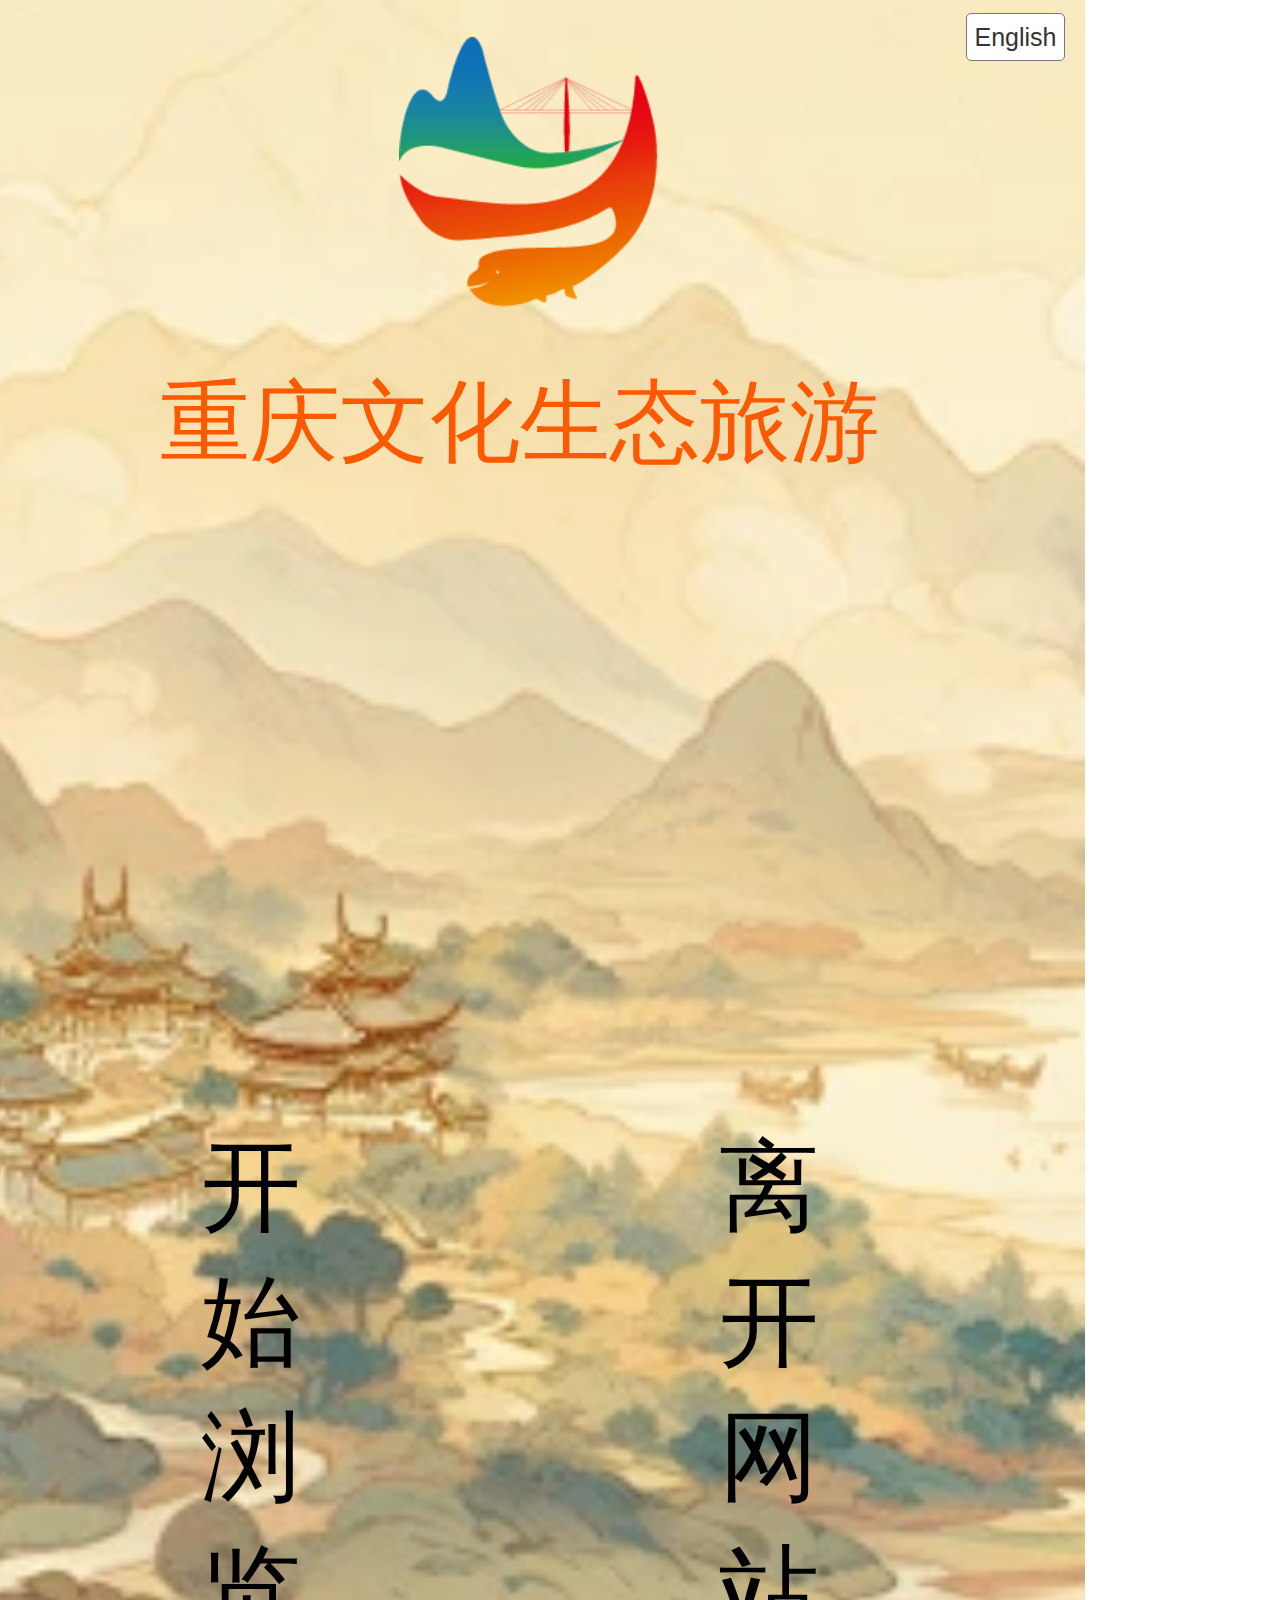
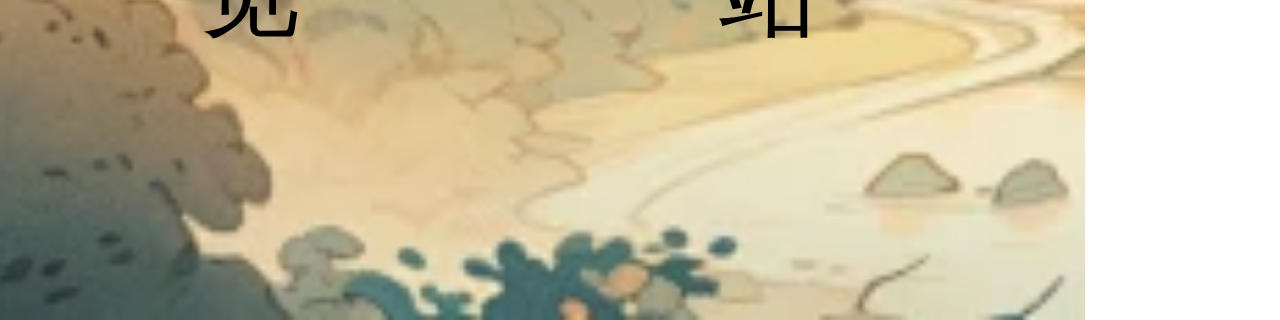
==== 手机页面1.html @ 4e3f920a "0.1" ====
﻿<!DOCTYPE html>
<html>
  <head>
    <title>手机页面1</title>
    <meta http-equiv="X-UA-Compatible" content="IE=edge"/>
    <meta http-equiv="content-type" content="text/html; charset=utf-8"/>
    <link href="resources/css/axure_rp_page.css" type="text/css" rel="stylesheet"/>
    <link href="data/styles.css" type="text/css" rel="stylesheet"/>
    <link href="files/手机页面1/styles.css" type="text/css" rel="stylesheet"/>
    <script src="resources/scripts/jquery-3.2.1.min.js"></script>
    <script src="resources/scripts/axure/axQuery.js"></script>
    <script src="resources/scripts/axure/globals.js"></script>
    <script src="resources/scripts/axutils.js"></script>
    <script src="resources/scripts/axure/annotation.js"></script>
    <script src="resources/scripts/axure/axQuery.std.js"></script>
    <script src="resources/scripts/axure/doc.js"></script>
    <script src="resources/scripts/messagecenter.js"></script>
    <script src="resources/scripts/axure/events.js"></script>
    <script src="resources/scripts/axure/recording.js"></script>
    <script src="resources/scripts/axure/action.js"></script>
    <script src="resources/scripts/axure/expr.js"></script>
    <script src="resources/scripts/axure/geometry.js"></script>
    <script src="resources/scripts/axure/flyout.js"></script>
    <script src="resources/scripts/axure/model.js"></script>
    <script src="resources/scripts/axure/repeater.js"></script>
    <script src="resources/scripts/axure/sto.js"></script>
    <script src="resources/scripts/axure/utils.temp.js"></script>
    <script src="resources/scripts/axure/variables.js"></script>
    <script src="resources/scripts/axure/drag.js"></script>
    <script src="resources/scripts/axure/move.js"></script>
    <script src="resources/scripts/axure/visibility.js"></script>
    <script src="resources/scripts/axure/style.js"></script>
    <script src="resources/scripts/axure/adaptive.js"></script>
    <script src="resources/scripts/axure/tree.js"></script>
    <script src="resources/scripts/axure/init.temp.js"></script>
    <script src="resources/scripts/axure/legacy.js"></script>
    <script src="resources/scripts/axure/viewer.js"></script>
    <script src="resources/scripts/axure/math.js"></script>
    <script src="resources/scripts/axure/jquery.nicescroll.min.js"></script>
    <script src="data/document.js"></script>
    <script src="files/手机页面1/data.js"></script>
    <script type="text/javascript">
      $axure.utils.getTransparentGifPath = function() { return 'resources/images/transparent.gif'; };
      $axure.utils.getOtherPath = function() { return 'resources/Other.html'; };
      $axure.utils.getReloadPath = function() { return 'resources/reload.html'; };
    </script>
  </head>
  <body>
    <div id="base" class="">

      <!-- Unnamed (图像 ) -->
      <div id="u6" class="ax_default image">
        <img id="u6_img" class="img " src="images/手机页面1/u6.png"/>
        <div id="u6_text" class="text " style="display:none; visibility: hidden">
          <p></p>
        </div>
      </div>

      <!-- Unnamed (矩形) -->
      <div id="u7" class="ax_default _一级标题">
        <div id="u7_div" class=""></div>
        <div id="u7_text" class="text ">
          <p><span>重庆文化生态旅游</span></p>
        </div>
      </div>

      <!-- Unnamed (矩形) -->
      <div id="u8" class="ax_default button">
        <img id="u8_img" class="img " src="images/手机页面1/u8.svg"/>
        <div id="u8_text" class="text ">
          <p><span>开</span></p><p><span>始</span></p><p><span>浏</span></p><p><span>览</span></p>
        </div>
      </div>

      <!-- Unnamed (图像 ) -->
      <div id="u9" class="ax_default image">
        <img id="u9_img" class="img " src="images/页面_1/u4.png"/>
        <div id="u9_text" class="text " style="display:none; visibility: hidden">
          <p></p>
        </div>
      </div>

      <!-- Unnamed (矩形) -->
      <div id="u10" class="ax_default button">
        <div id="u10_div" class=""></div>
        <div id="u10_text" class="text ">
          <p><span>English</span></p>
        </div>
      </div>

      <!-- Unnamed (矩形) -->
      <div id="u11" class="ax_default button">
        <img id="u11_img" class="img " src="images/手机页面1/u8.svg"/>
        <div id="u11_text" class="text ">
          <p><span>离开网站</span></p>
        </div>
      </div>
    </div>
    <script src="resources/scripts/axure/ios.js"></script>
  </body>
</html>
---- resources/css/axure_rp_page.css ----
﻿/* so the window resize fires within a frame in IE7 */
html, body {
    height: 100%;
}

.mobileFrameCursor div * {
    cursor: inherit !important;
}

a {
    color: inherit;
}

p {
    margin: 0px;
    text-rendering: optimizeLegibility;
    font-feature-settings: "kern" 1;
    -webkit-font-feature-settings: "kern";
    -moz-font-feature-settings: "kern";
    -moz-font-feature-settings: "kern=1";
    font-kerning: normal;
}

ul {
    margin:0px;
}

iframe {
    background: #FFFFFF;
}

/* to match IE with C, FF */
input {
    padding: 1px 0px 1px 0px;
    box-sizing: border-box;
    -moz-box-sizing: border-box;
}

input[type=text]::-ms-clear {
    width: 0;
    height: 0;
    display: none;
}

textarea {
    margin: 0px;
    box-sizing: border-box;
    -moz-box-sizing: border-box;
}

.focused:focus, .selectedFocused:focus {
    outline: none;
}

div.intcases {
    font-family: arial; 
    font-size: 12px;
    text-align:left; 
    border:1px solid #AAA; 
    background:#FFF none repeat scroll 0% 0%; 
    z-index:9999; 
    visibility:hidden; 
    position:absolute;
    padding: 0px;
    border-radius: 3px;
    white-space: nowrap;
}

div.intcaselink {
    cursor: pointer;
    padding: 3px 8px 3px 8px;
    margin: 5px;
    background:#EEE none repeat scroll 0% 0%; 
    border:1px solid #AAA;
    border-radius: 3px;
}

div.refpageimage {
    position: absolute;
    left: 0px;
    top: 0px;
    font-size: 0px;
    width: 16px;
    height: 16px;
    cursor: pointer;
    background-image: url(images/newwindow.gif);
    background-repeat: no-repeat;
}

div.annnoteimage {
    position: absolute;
    left: 0px;
    top: 0px;
    font-size: 0px;
    /*width: 16px;
    height: 12px;*/
    cursor: help;
    /*background-image: url(images/note.gif);*/
    /*background-repeat: no-repeat;*/
    width: 13px;
    height: 12px;
    padding-top: 1px;
    text-align: center;
    background-color: #138CDD;
    -moz-box-shadow: 1px 1px 3px #aaa;
    -webkit-box-shadow: 1px 1px 3px #aaa;
    box-shadow: 1px 1px 3px #aaa;
}

div.annnoteline {
    display: inline-block;
    width: 9px;
    height: 1px;
    border-bottom: 1px solid white;
    margin-top: 1px;
}

div.annnotelabel {
    /*position: absolute;
    left: 0px;
    top: 0px;*/
    font-family: Helvetica,Arial;
    white-space: nowrap;
    
    padding-top: 1px;
    background-color: #fff849;
    font-size: 10px;
    font-weight: bold;
    line-height: 14px;
    margin-right: 3px;
    padding: 0px 4px;
    color: #000;

    -moz-box-shadow: 1px 1px 3px #aaa;
    -webkit-box-shadow: 1px 1px 3px #aaa;
    box-shadow: 1px 1px 3px #aaa;
}

div.annnote {
    display: flex;
    position: absolute;
    cursor: help;
    line-height: 14px;
}

.annotation {
    font-size: 12px;
    padding-left: 2px;
    margin-bottom: 5px;
}

.annotationName {
    /*font-size: 13px;
    font-weight: bold;
    margin-bottom: 3px;
    white-space: nowrap;*/

    font-family: 'Trebuchet MS';
    font-size: 14px;
    font-weight: bold;
    margin-bottom: 5px;
    white-space: nowrap;
}

.annotationValue {
    font-family: Arial, Helvetica, Sans-Serif;
    font-size: 12px;
    color: #4a4a4a;
    line-height: 21px;
    margin-bottom: 20px;
}

.noteLink {
    text-decoration: inherit;
    color: inherit;
}

.noteLink:hover {
    background-color: white;
}

/* this is a fix for the issue where dialogs jump around and takes the text-align from the body */
.dialogFix {
    position:absolute;
    text-align:left;
    border: 1px solid #8f949a;
}


@keyframes pulsate {
  from {
    box-shadow: 0 0 10px #15d6ba;
  }
  to {
    box-shadow: 0 0 20px #15d6ba;
  }
}

@-webkit-keyframes pulsate {
  from {
    -webkit-box-shadow: 0 0 10px #15d6ba;
    box-shadow: 0 0 10px #15d6ba;
  }
  to {
    -webkit-box-shadow: 0 0 20px #15d6ba;
    box-shadow: 0 0 20px #15d6ba;
  }
}
 
@-moz-keyframes pulsate {
  from {
    -moz-box-shadow: 0 0 10px #15d6ba;
    box-shadow: 0 0 10px #15d6ba;
  }
  to {
    -moz-box-shadow: 0 0 20px #15d6ba;
    box-shadow: 0 0 20px #15d6ba;
  }
}

.legacyPulsateBorder {
    /*border: 5px solid #15d6ba;
    margin: -5px;*/
    -moz-box-shadow: 0 0 10px 3px #15d6ba;
    box-shadow: 0 0 10px 3px #15d6ba;
}

.pulsateBorder {
  animation-name: pulsate;
  animation-timing-function: ease-in-out;
  animation-duration: 0.9s;
  animation-iteration-count: infinite;
  animation-direction: alternate;
  
  -webkit-animation-name: pulsate;
  -webkit-animation-timing-function: ease-in-out;
  -webkit-animation-duration: 0.9s;
  -webkit-animation-iteration-count: infinite;
  -webkit-animation-direction: alternate;

  -moz-animation-name: pulsate;
  -moz-animation-timing-function: ease-in-out;
  -moz-animation-duration: 0.9s;
  -moz-animation-iteration-count: infinite;
  -moz-animation-direction: alternate;
}

.ax_default_hidden, .ax_default_unplaced{
    display: none;
    visibility: hidden;
}

.widgetNoteSelected {
    -moz-box-shadow: 0 0 10px 3px #138CDD;
    box-shadow: 0 0 10px 3px #138CDD;
    /*-moz-box-shadow: 0 0 20px #3915d6;
    box-shadow: 0 0 20px #3915d6;*/
    /*border: 3px solid #3915d6;*/
    /*margin: -3px;*/
}


.singleImg {
    display: none;
    visibility: hidden;
}

#ios-safari {
    overflow: auto;
    -webkit-overflow-scrolling: touch;
}

#ios-safari-html {
    display: block;
    overflow: auto;
    -webkit-overflow-scrolling: touch;
    position: absolute;
    top: 0;
    left: 0;
    right: 0;
    bottom: 0;
}

#ios-safari-fixed {
    position: absolute;
    pointer-events: none;
    width: initial;
}

#ios-safari-fixed div {
    pointer-events: auto;
}
---- data/styles.css ----
﻿.ax_default {
  font-family:'Arial Normal', 'Arial', sans-serif;
  font-weight:400;
  font-style:normal;
  font-size:13px;
  letter-spacing:normal;
  color:#333333;
  vertical-align:none;
  text-align:center;
  line-height:normal;
  text-transform:none;
}
.box_1 {
}
._形状 {
}
.image {
}
.button {
}
._一级标题 {
  font-family:'Arial Normal', 'Arial', sans-serif;
  font-weight:bold;
  font-style:normal;
  font-size:32px;
  text-align:left;
}
._二级标题 {
  font-family:'Arial Normal', 'Arial', sans-serif;
  font-weight:bold;
  font-style:normal;
  font-size:24px;
  text-align:left;
}
._三级标题 {
  font-family:'Arial Normal', 'Arial', sans-serif;
  font-weight:bold;
  font-style:normal;
  font-size:18px;
  text-align:left;
}
._四级标题 {
  font-family:'Arial Normal', 'Arial', sans-serif;
  font-weight:bold;
  font-style:normal;
  font-size:14px;
  text-align:left;
}
._五级标题 {
  font-family:'Arial Normal', 'Arial', sans-serif;
  font-weight:bold;
  font-style:normal;
  text-align:left;
}
._六级标题 {
  font-family:'Arial Normal', 'Arial', sans-serif;
  font-weight:bold;
  font-style:normal;
  font-size:10px;
  text-align:left;
}
._文本段落 {
  text-align:left;
}
.arrow {
}
._表单提示 {
  color:#999999;
}
._表单禁用 {
}
textarea, select, input, button { outline: none; }
---- files/手机页面1/styles.css ----
﻿body {
  margin:0px;
  background-image:none;
  position:static;
  left:auto;
  width:1080px;
  margin-left:0;
  margin-right:0;
  text-align:left;
}
.form_sketch {
  border-color:transparent;
  background-color:transparent;
}
#base {
  position:absolute;
  z-index:0;
}
#u6_img {
  border-width:0px;
  position:absolute;
  left:0px;
  top:0px;
  width:1091px;
  height:1920px;
}
#u6 {
  border-width:0px;
  position:absolute;
  left:-6px;
  top:0px;
  width:1091px;
  height:1920px;
  display:flex;
}
#u6 .text {
  position:absolute;
  align-self:center;
  padding:2px 2px 2px 2px;
  box-sizing:border-box;
  width:100%;
}
#u6_text {
  border-width:0px;
  word-wrap:break-word;
  text-transform:none;
  visibility:hidden;
}
#u7_div {
  border-width:0px;
  position:absolute;
  left:0px;
  top:0px;
  width:761px;
  height:209px;
  background:inherit;
  background-color:rgba(255, 255, 255, 0);
  border:none;
  border-radius:0px;
  -moz-box-shadow:none;
  -webkit-box-shadow:none;
  box-shadow:none;
  font-family:'云峰字库重庆山城棒棒体 常规', '云峰字库重庆山城棒棒体', sans-serif;
  font-weight:400;
  font-style:normal;
  font-size:90px;
  color:#FD5900;
}
#u7 {
  border-width:0px;
  position:absolute;
  left:160px;
  top:362px;
  width:761px;
  height:209px;
  display:flex;
  font-family:'云峰字库重庆山城棒棒体 常规', '云峰字库重庆山城棒棒体', sans-serif;
  font-weight:400;
  font-style:normal;
  font-size:90px;
  color:#FD5900;
}
#u7 .text {
  position:absolute;
  align-self:flex-start;
  padding:0px 0px 0px 0px;
  box-sizing:border-box;
  width:100%;
}
#u7_text {
  border-width:0px;
  word-wrap:break-word;
  text-transform:none;
}
#u8_img {
  border-width:0px;
  position:absolute;
  left:0px;
  top:0px;
  width:181px;
  height:568px;
}
#u8 {
  border-width:0px;
  position:absolute;
  left:160px;
  top:1107px;
  width:181px;
  height:568px;
  display:flex;
  font-family:'华文行楷', sans-serif;
  font-weight:400;
  font-style:normal;
  font-size:100px;
  color:#000000;
}
#u8 .text {
  position:absolute;
  align-self:center;
  padding:2px 2px 2px 2px;
  box-sizing:border-box;
  width:100%;
}
#u8_text {
  border-width:0px;
  word-wrap:break-word;
  text-transform:none;
}
#u9_img {
  border-width:0px;
  position:absolute;
  left:0px;
  top:0px;
  width:282px;
  height:377px;
}
#u9 {
  border-width:0px;
  position:absolute;
  left:399px;
  top:37px;
  width:282px;
  height:377px;
  display:flex;
}
#u9 .text {
  position:absolute;
  align-self:center;
  padding:2px 2px 2px 2px;
  box-sizing:border-box;
  width:100%;
}
#u9_text {
  border-width:0px;
  word-wrap:break-word;
  text-transform:none;
  visibility:hidden;
}
#u10_div {
  border-width:0px;
  position:absolute;
  left:0px;
  top:0px;
  width:99px;
  height:48px;
  background:inherit;
  background-color:rgba(255, 255, 255, 1);
  box-sizing:border-box;
  border-width:1px;
  border-style:solid;
  border-color:rgba(121, 121, 121, 1);
  border-radius:5px;
  -moz-box-shadow:none;
  -webkit-box-shadow:none;
  box-shadow:none;
  font-size:25px;
}
#u10 {
  border-width:0px;
  position:absolute;
  left:966px;
  top:13px;
  width:99px;
  height:48px;
  display:flex;
  font-size:25px;
}
#u10 .text {
  position:absolute;
  align-self:center;
  padding:2px 2px 2px 2px;
  box-sizing:border-box;
  width:100%;
}
#u10_text {
  border-width:0px;
  word-wrap:break-word;
  text-transform:none;
}
#u11_img {
  border-width:0px;
  position:absolute;
  left:0px;
  top:0px;
  width:181px;
  height:568px;
}
#u11 {
  border-width:0px;
  position:absolute;
  left:678px;
  top:1107px;
  width:181px;
  height:568px;
  display:flex;
  font-family:'华文行楷', sans-serif;
  font-weight:400;
  font-style:normal;
  font-size:100px;
  color:#000000;
}
#u11 .text {
  position:absolute;
  align-self:center;
  padding:2px 2px 2px 2px;
  box-sizing:border-box;
  width:100%;
}
#u11_text {
  border-width:0px;
  word-wrap:break-word;
  text-transform:none;
}
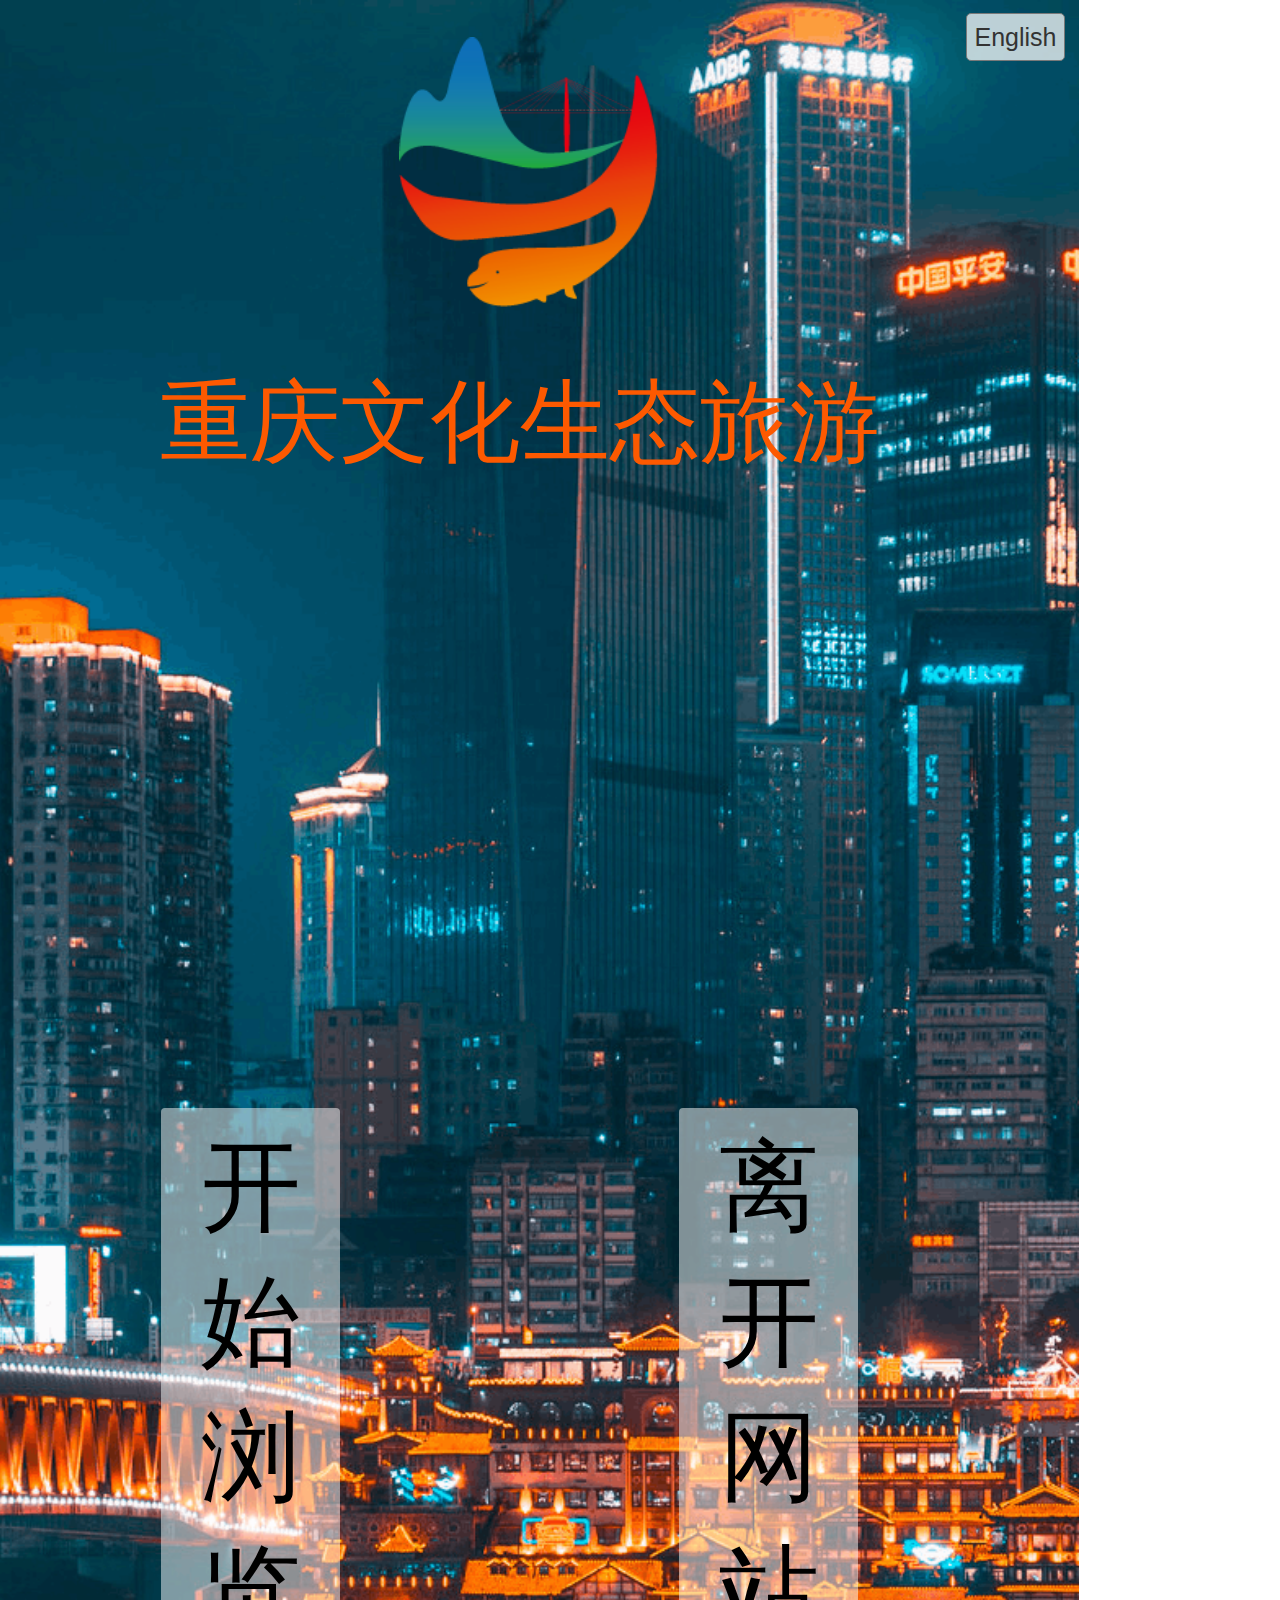
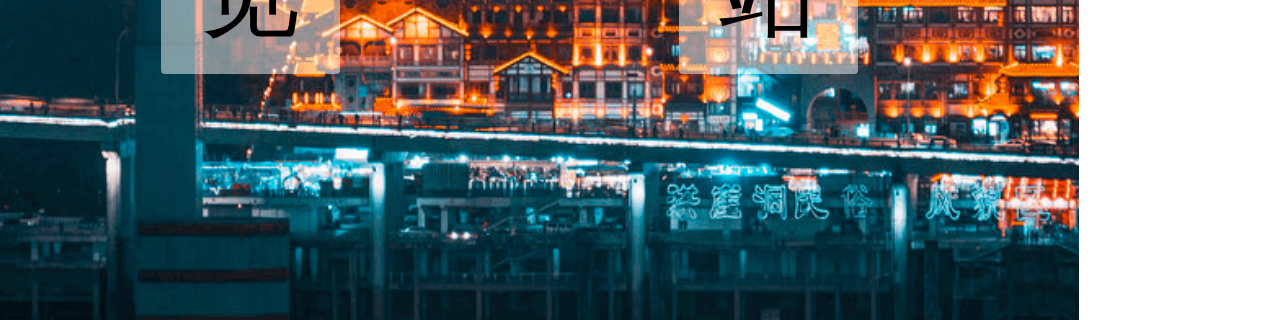
==== commit b9027510: "0.2.2" ====
--- a/手机页面1.html
+++ b/手机页面1.html
@@ -74,7 +74,7 @@
 
       <!-- Unnamed (图像 ) -->
       <div id="u9" class="ax_default image">
-        <img id="u9_img" class="img " src="images/页面_1/u4.png"/>
+        <img id="u9_img" class="img " src="images/页面_1/u3.png"/>
         <div id="u9_text" class="text " style="display:none; visibility: hidden">
           <p></p>
         </div>
@@ -90,7 +90,7 @@
 
       <!-- Unnamed (矩形) -->
       <div id="u11" class="ax_default button">
-        <img id="u11_img" class="img " src="images/手机页面1/u8.svg"/>
+        <img id="u11_img" class="img " src="images/手机页面1/u11.svg"/>
         <div id="u11_text" class="text ">
           <p><span>离开网站</span></p>
         </div>
--- a/files/手机页面1/styles.css
+++ b/files/手机页面1/styles.css
@@ -21,15 +21,15 @@
   position:absolute;
   left:0px;
   top:0px;
-  width:1091px;
+  width:1082px;
   height:1920px;
 }
 #u6 {
   border-width:0px;
   position:absolute;
-  left:-6px;
-  top:0px;
-  width:1091px;
+  left:-3px;
+  top:0px;
+  width:1082px;
   height:1920px;
   display:flex;
 }
@@ -164,7 +164,7 @@
   width:99px;
   height:48px;
   background:inherit;
-  background-color:rgba(255, 255, 255, 1);
+  background-color:rgba(255, 255, 255, 0.737254901960784);
   box-sizing:border-box;
   border-width:1px;
   border-style:solid;
